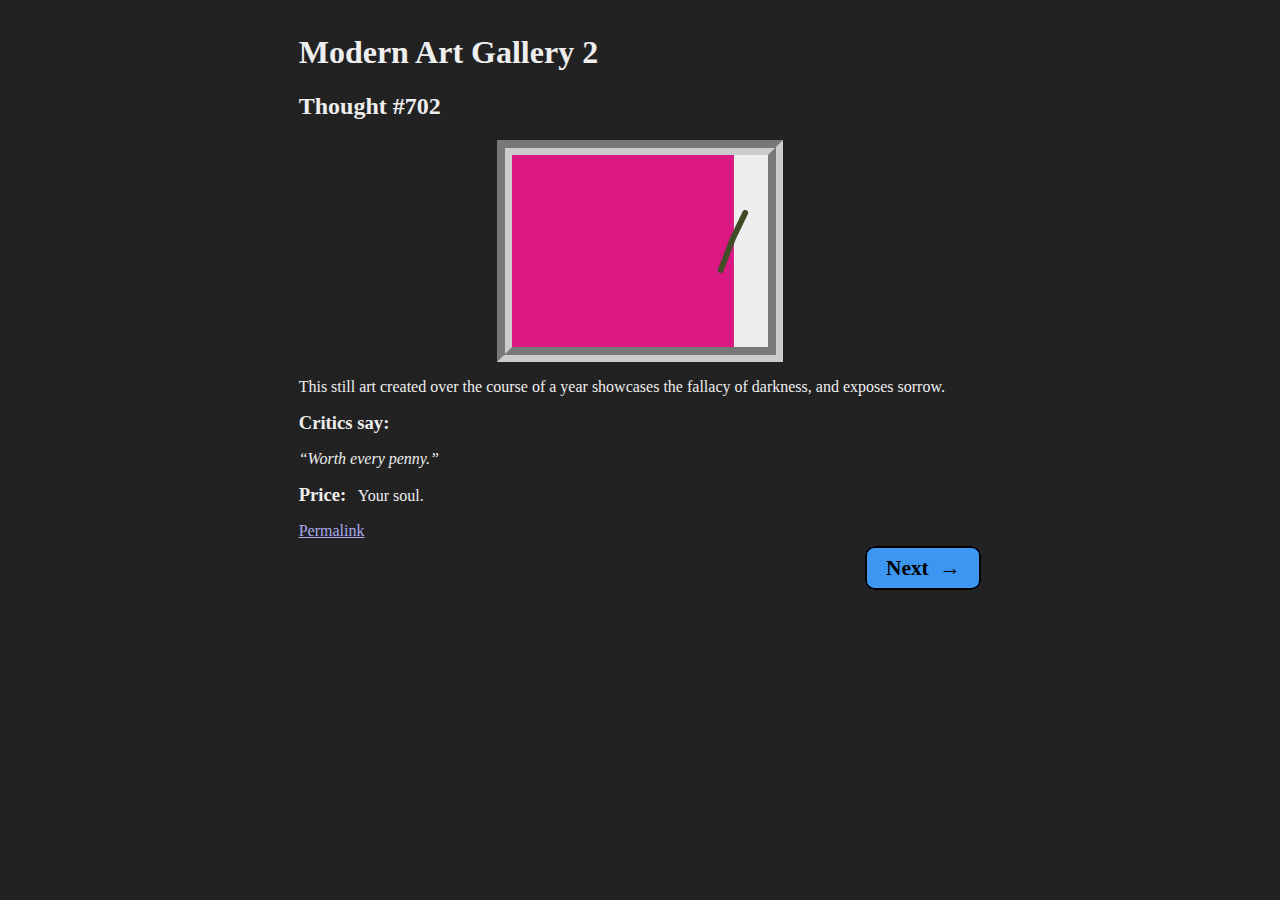
==== art/index.html @ f3084e9c "new price formatting" ====
<!DOCTYPE html>
<html>
  <head>
    <title>Modern Art 2</title>
    <meta charset="UTF-8">
    <meta name="viewport" content="width=device-width, initial-scale=1">
    <meta name="apple-mobile-web-app-capable" content="yes">
    <link href="modernart.css" rel="stylesheet" type="text/css" media="screen">
  </head>
  
  <body>
    
    <h1>Modern Art Gallery 2</h1>
    <h2 id="artTitle"></h2>
    <canvas id="artCanvas" width="256" height="192"></canvas>
    <p id="artCaption"></p>
    <p><span class="info">Critics say:</span></p>
    <p><q id="artReview"></q></p>
    <p><span class="info">Price:</span>&nbsp;&nbsp;
        <span id="artPrice"></span></p>
    
    <p><a id="permalink"> Permalink </a></p>

    <p style="text-align:right"><a href="." style="text-decoration: none;">
    <span class="nextbutton">
    Next&nbsp;&nbsp;&rarr;
    </span>
    </a></p>
    
    <script type="text/javascript" src="phrases.js"></script>
    <script type="text/javascript" src="seedrandom.min.js"></script>
    <script type="text/javascript" src="random.js"></script>
    <script type="text/javascript" src="artinfo.js"></script>
    <script type="text/javascript" src="artdraw.js"></script>
    <script type="text/javascript" src="../webappfix.js"></script>
    <script type="text/javascript" src="views.js"></script>
    
  </body>
</html>
---- art/modernart.css ----
p, h1, h2, h3 {
    color: #EEEEEE;
    font-family: "Times New Roman", Times, serif;
}

h1, h2, h3 {
    font-weight: bold;
}

a {
    color: #AAAAEE;
}

body {
    margin: 0 auto;
    padding: 1%;
    background-color: #222222;
    max-width: 512pt;
}

q {
    font-style: italic;
}

canvas {
    border-style: groove;
    border-width: 15px;
    border-color: #CCCCCC;
    padding-left: 0;
    padding-right: 0;
    margin-left: auto;
    margin-right: auto;
    display: block;
}

.info {
    font-size: 14pt;
    font-weight: bold;
}

.nextbutton {
    padding-left: 14pt;
    padding-right: 14pt;
    padding-top: 6pt;
    padding-bottom: 6pt;
    border-style: solid;
    border-width: 1.5pt;
    border-color: #000000;
    border-radius: 7pt;
    background-color: #3C96F2;

    color: #000000;
    font-weight: bold;
    font-size: 16pt;
}
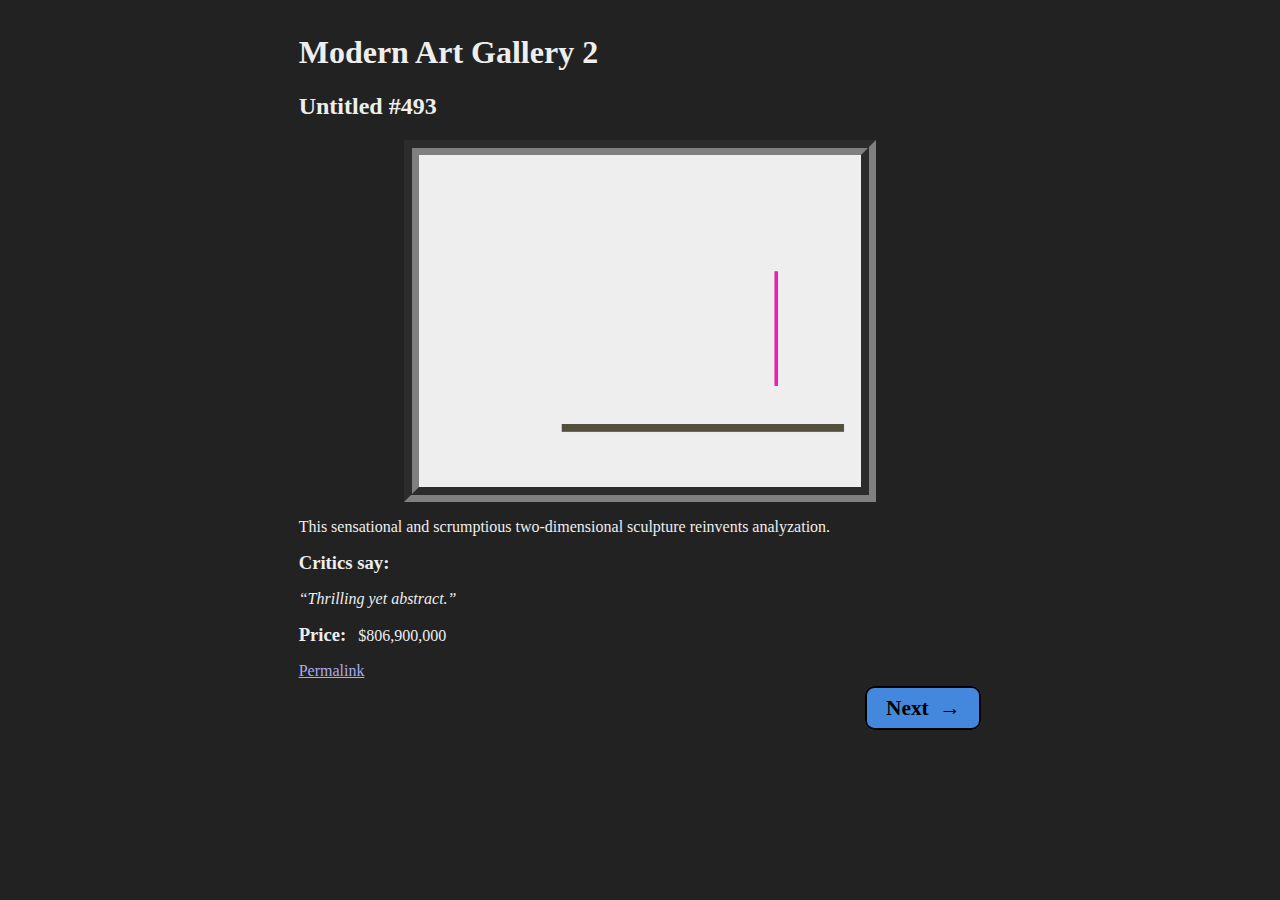
==== commit 08b3499e: "Higher resolution canvas (canvas is more easily scalable)" ====
--- a/art/index.html
+++ b/art/index.html
@@ -12,7 +12,7 @@
     
     <h1>Modern Art Gallery 2</h1>
     <h2 id="artTitle"></h2>
-    <canvas id="artCanvas" width="256" height="192"></canvas>
+    <canvas id="artCanvas" width="768" height="576"></canvas>
     <p id="artCaption"></p>
     <p><span class="info">Critics say:</span></p>
     <p><q id="artReview"></q></p>
--- a/art/modernart.css
+++ b/art/modernart.css
@@ -25,12 +25,14 @@
 canvas {
     border-style: groove;
     border-width: 15px;
-    border-color: #CCCCCC;
+    border-color: gray; /*black works on firefox but not chrome*/
     padding-left: 0;
     padding-right: 0;
     margin-left: auto;
     margin-right: auto;
     display: block;
+    width: 75%;
+    max-width: 332pt;
 }
 
 .info {
@@ -47,7 +49,7 @@
     border-width: 1.5pt;
     border-color: #000000;
     border-radius: 7pt;
-    background-color: #3C96F2;
+    background-color: #4488DD;
 
     color: #000000;
     font-weight: bold;
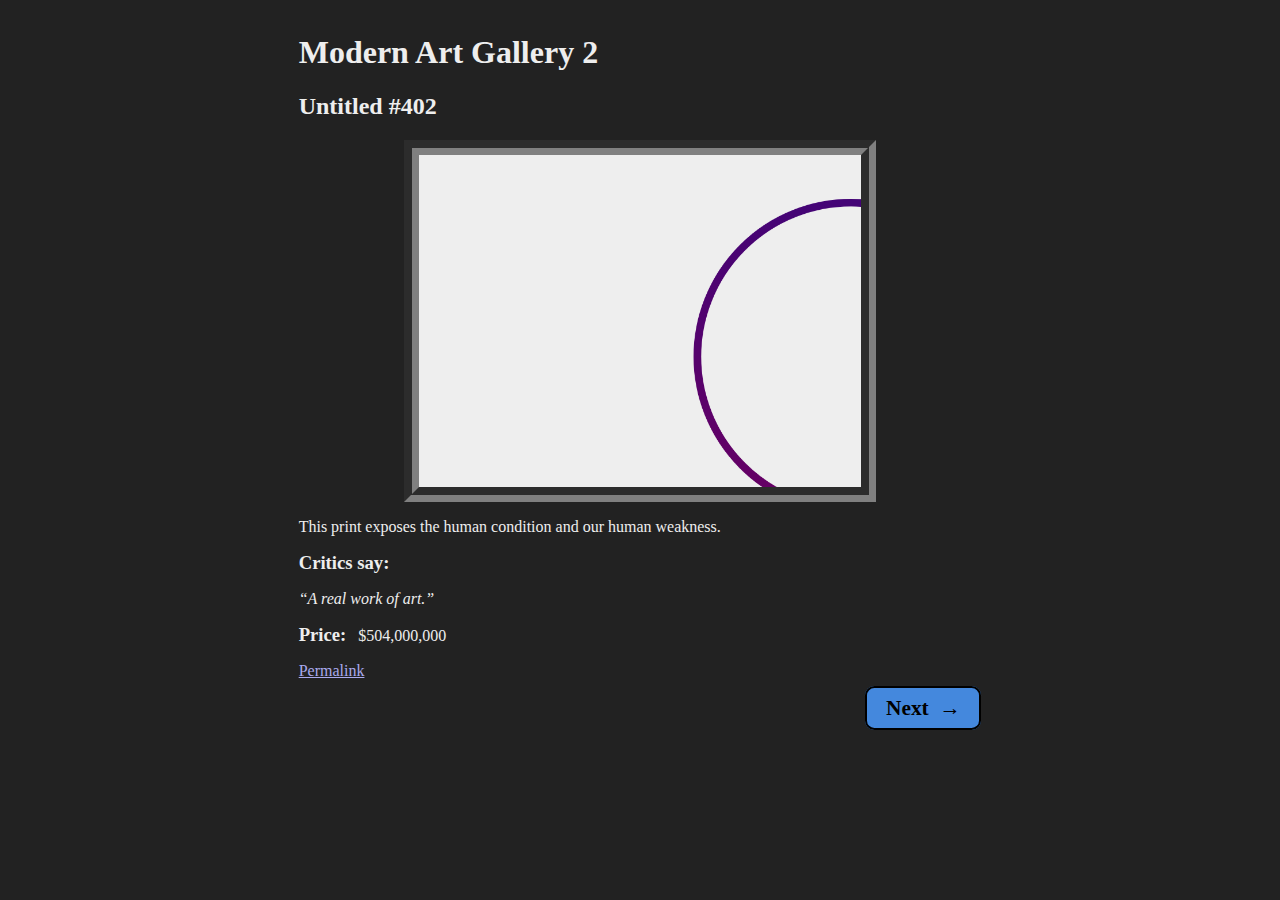
==== commit 8653c15c: "Add option for different phrase set versions" ====
--- a/art/index.html
+++ b/art/index.html
@@ -27,7 +27,12 @@
     </span>
     </a></p>
     
-    <script type="text/javascript" src="phrases.js"></script>
+    <script type="text/javascript">
+        var phraseSets = [ ];
+        var version = 0;
+    </script>
+    <script type="text/javascript" src="phrases0.js"></script>
+    
     <script type="text/javascript" src="seedrandom.min.js"></script>
     <script type="text/javascript" src="random.js"></script>
     <script type="text/javascript" src="artinfo.js"></script>
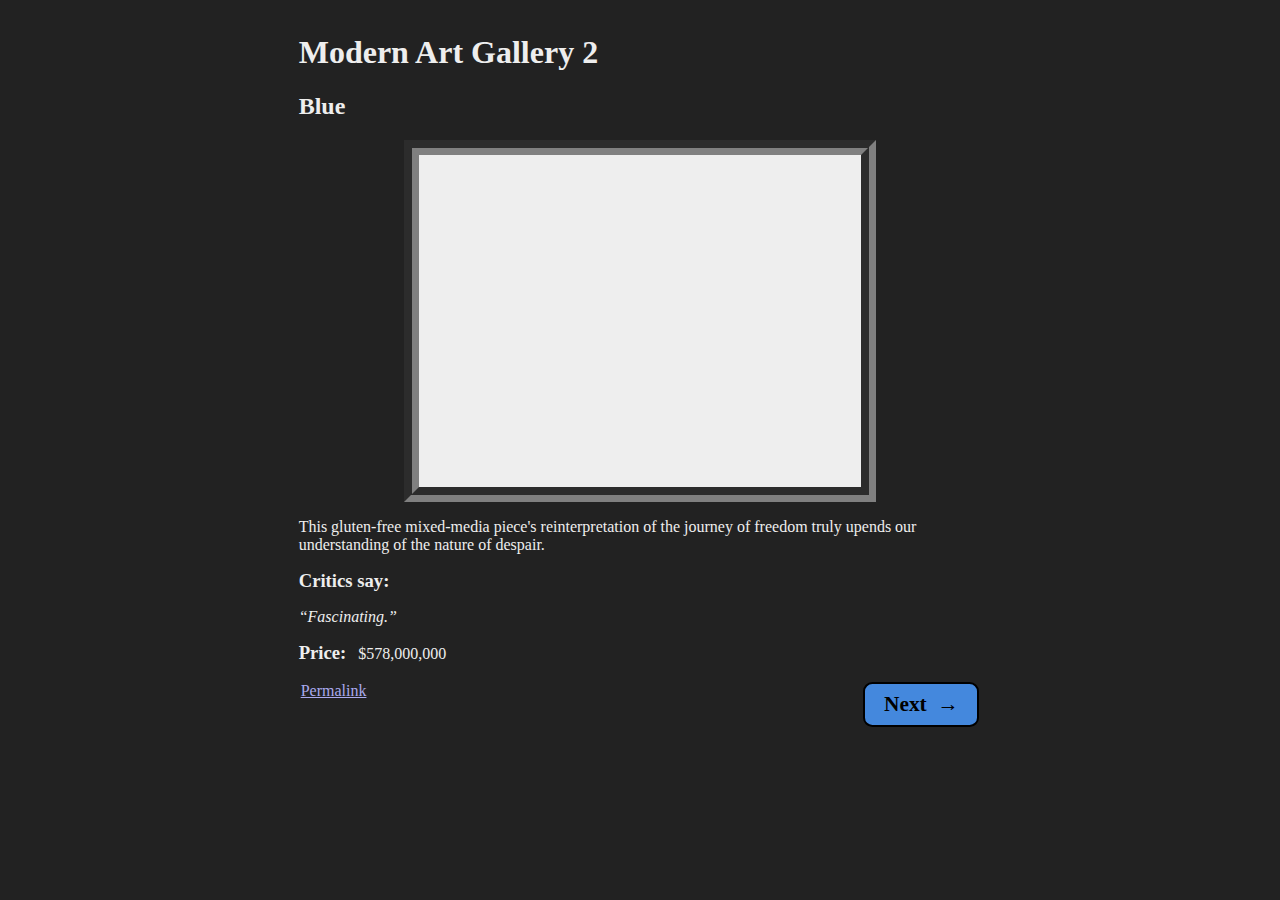
==== commit 08c8875a: "Move Next button up (next to permalink)" ====
--- a/art/index.html
+++ b/art/index.html
@@ -19,13 +19,12 @@
     <p><span class="info">Price:</span>&nbsp;&nbsp;
         <span id="artPrice"></span></p>
     
-    <p><a id="permalink"> Permalink </a></p>
-
-    <p style="text-align:right"><a href="." style="text-decoration: none;">
-    <span class="nextbutton">
-    Next&nbsp;&nbsp;&rarr;
-    </span>
-    </a></p>
+    <table><tr>
+        <td> <p><a id="permalink"> Permalink </a></p> </td>
+        <td> <p> <a href="." style="text-decoration: none;">
+            <span class="nextbutton">Next&nbsp;&nbsp;&rarr;</span>
+        </a> </p> </td>
+    </tr></table>
     
     <script type="text/javascript">
         var phraseSets = [ ];
--- a/art/modernart.css
+++ b/art/modernart.css
@@ -35,12 +35,27 @@
     max-width: 332pt;
 }
 
+table {
+    width: auto;
+}
+
+table td:first-child {
+    width: 100%;
+}
+
+table td, table td * {
+    vertical-align: top;
+    margin: 0;
+    padding: 0;
+}
+
 .info {
     font-size: 14pt;
     font-weight: bold;
 }
 
 .nextbutton {
+    display: inline-block;
     padding-left: 14pt;
     padding-right: 14pt;
     padding-top: 6pt;
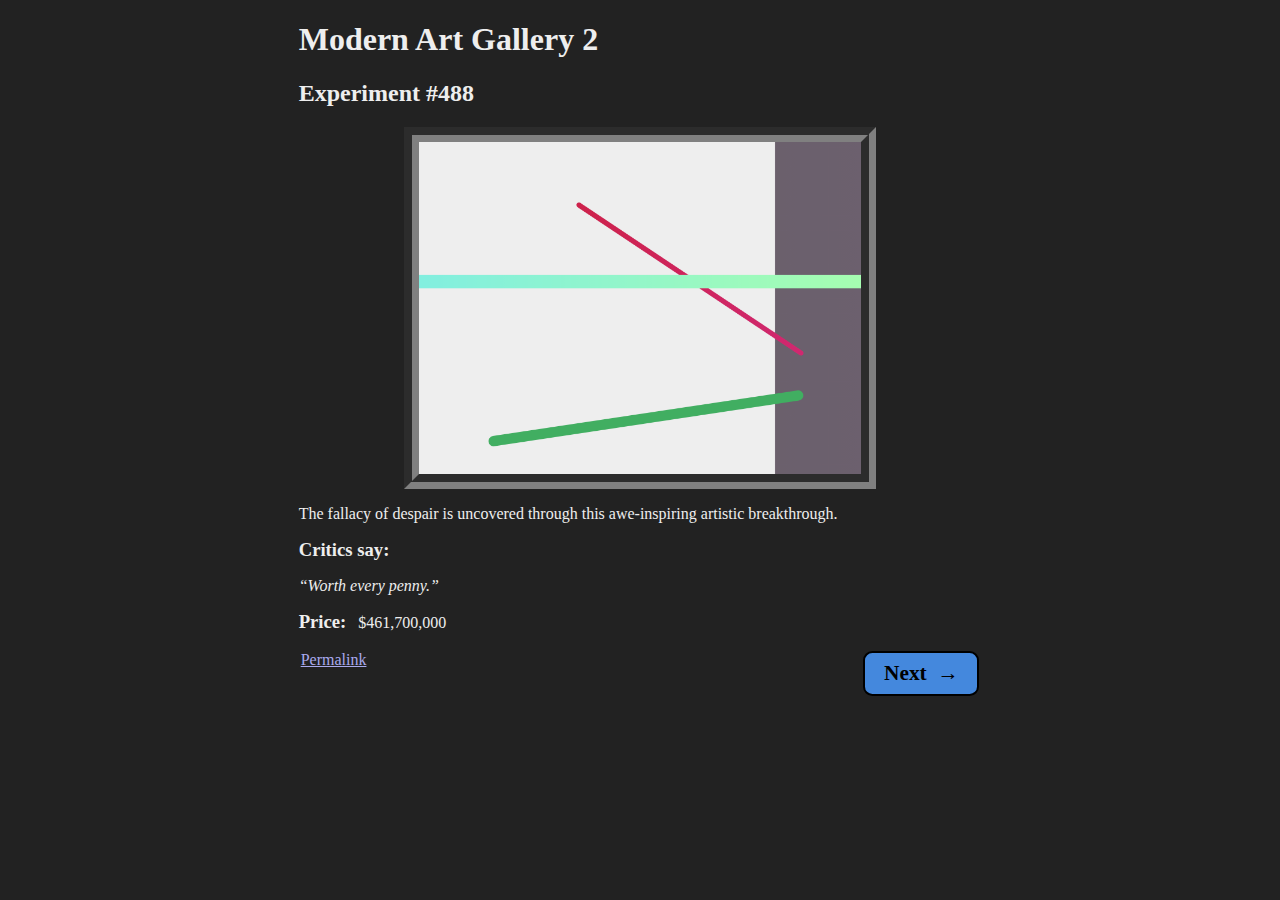
==== commit 2678da7b: "try to prevent page jumping" ====
--- a/art/index.html
+++ b/art/index.html
@@ -11,7 +11,7 @@
   <body>
     
     <h1>Modern Art Gallery 2</h1>
-    <h2 id="artTitle"></h2>
+    <h2 id="artTitle">&nbsp;</h2>
     <canvas id="artCanvas" width="768" height="576"></canvas>
     <p id="artCaption"></p>
     <p><span class="info">Critics say:</span></p>
--- a/art/modernart.css
+++ b/art/modernart.css
@@ -13,7 +13,8 @@
 
 body {
     margin: 0 auto;
-    padding: 1%;
+    padding-left: 1%;
+    padding-right: 1%;
     background-color: #222222;
     max-width: 512pt;
 }
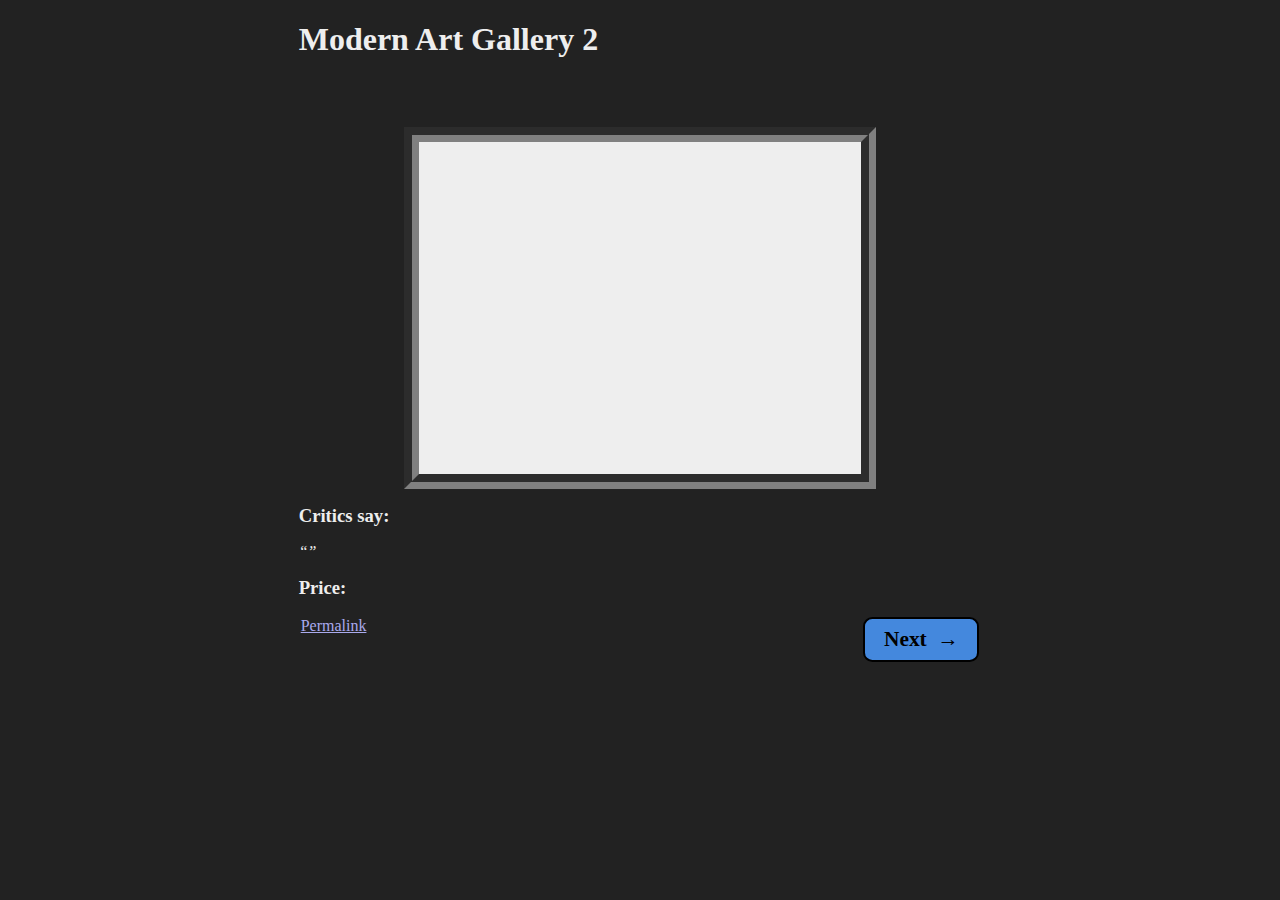
==== commit 4bffccfd: "Move modern art phrase generation to its own js file" ====
--- a/art/index.html
+++ b/art/index.html
@@ -34,6 +34,7 @@
     
     <script type="text/javascript" src="seedrandom.min.js"></script>
     <script type="text/javascript" src="random.js"></script>
+    <script type="text/javascript" src="../../phrase.js"></script>
     <script type="text/javascript" src="artinfo.js"></script>
     <script type="text/javascript" src="artdraw.js"></script>
     <script type="text/javascript" src="../webappfix.js"></script>
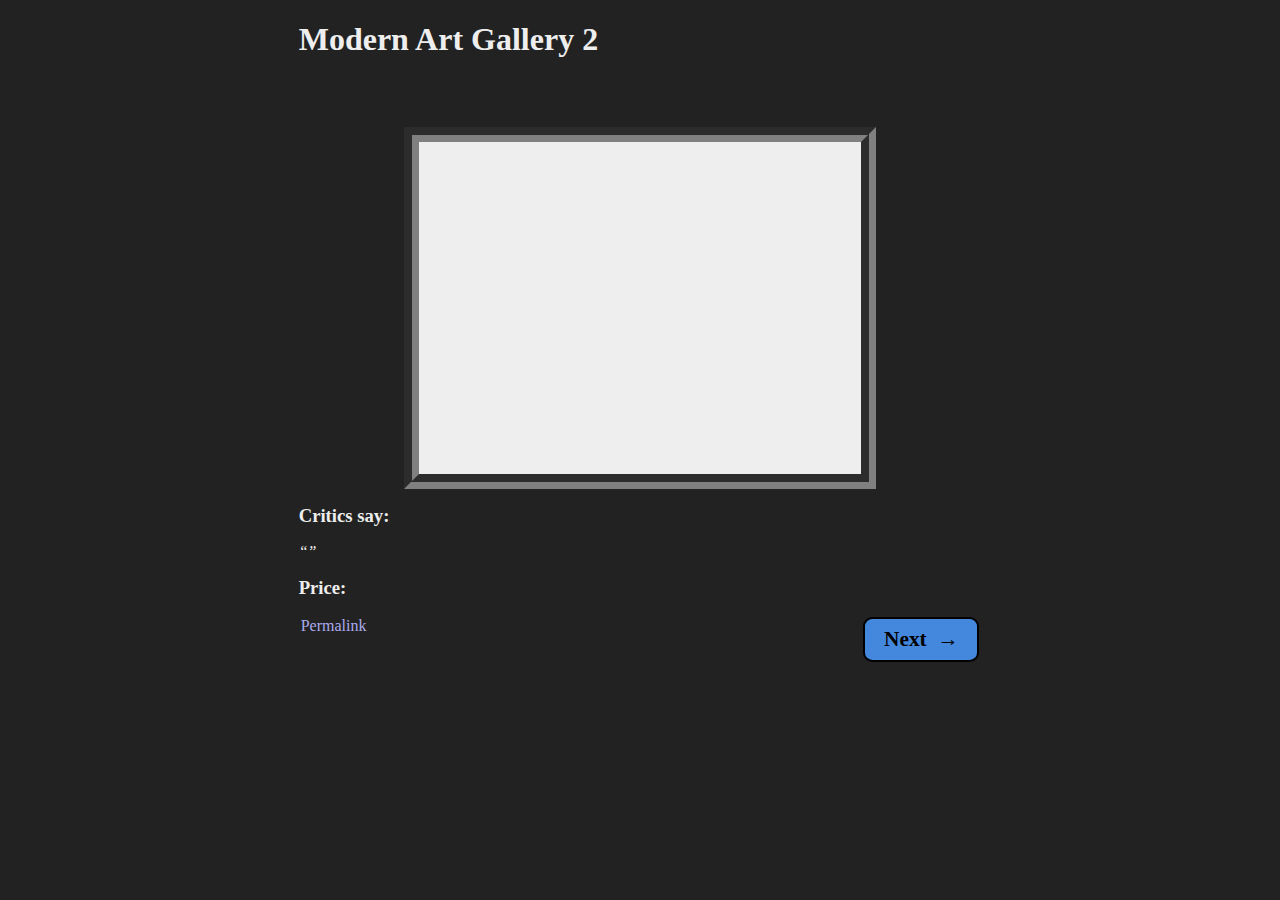
==== commit e2e3bb0c: "Move seedrandom.min.js to root" ====
--- a/art/index.html
+++ b/art/index.html
@@ -32,7 +32,7 @@
     </script>
     <script type="text/javascript" src="phrases0.js"></script>
     
-    <script type="text/javascript" src="seedrandom.min.js"></script>
+    <script type="text/javascript" src="../../seedrandom.min.js"></script>
     <script type="text/javascript" src="random.js"></script>
     <script type="text/javascript" src="../../phrase.js"></script>
     <script type="text/javascript" src="artinfo.js"></script>
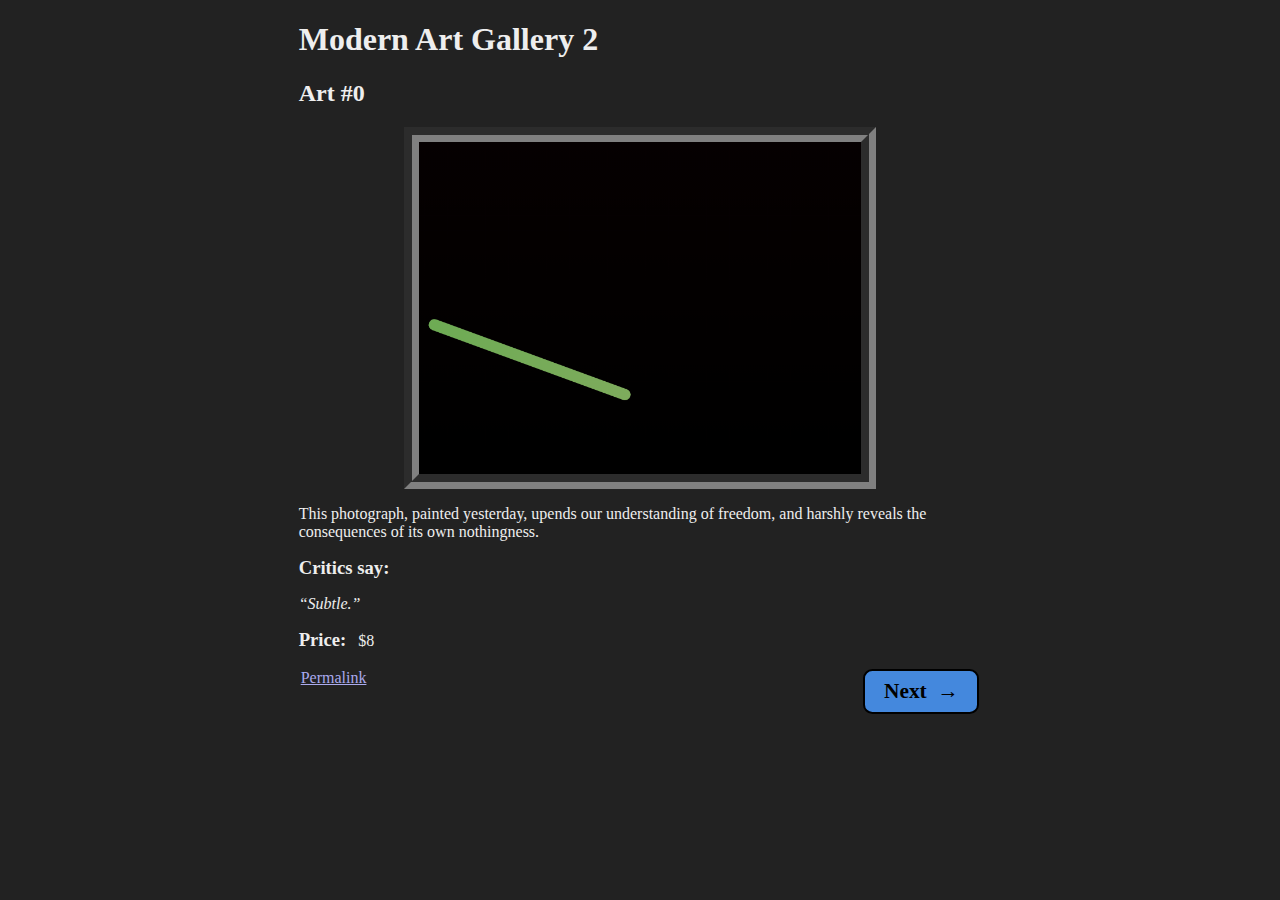
==== commit 016c81db: "remove dependency on vanjac.github.io repo" ====
--- a/art/index.html
+++ b/art/index.html
@@ -32,9 +32,9 @@
     </script>
     <script type="text/javascript" src="phrases0.js"></script>
     
-    <script type="text/javascript" src="../../seedrandom.min.js"></script>
+    <script type="text/javascript" src="../seedrandom.min.js"></script>
     <script type="text/javascript" src="random.js"></script>
-    <script type="text/javascript" src="../../phrase.js"></script>
+    <script type="text/javascript" src="../phrase.js"></script>
     <script type="text/javascript" src="artinfo.js"></script>
     <script type="text/javascript" src="artdraw.js"></script>
     <script type="text/javascript" src="../webappfix.js"></script>
